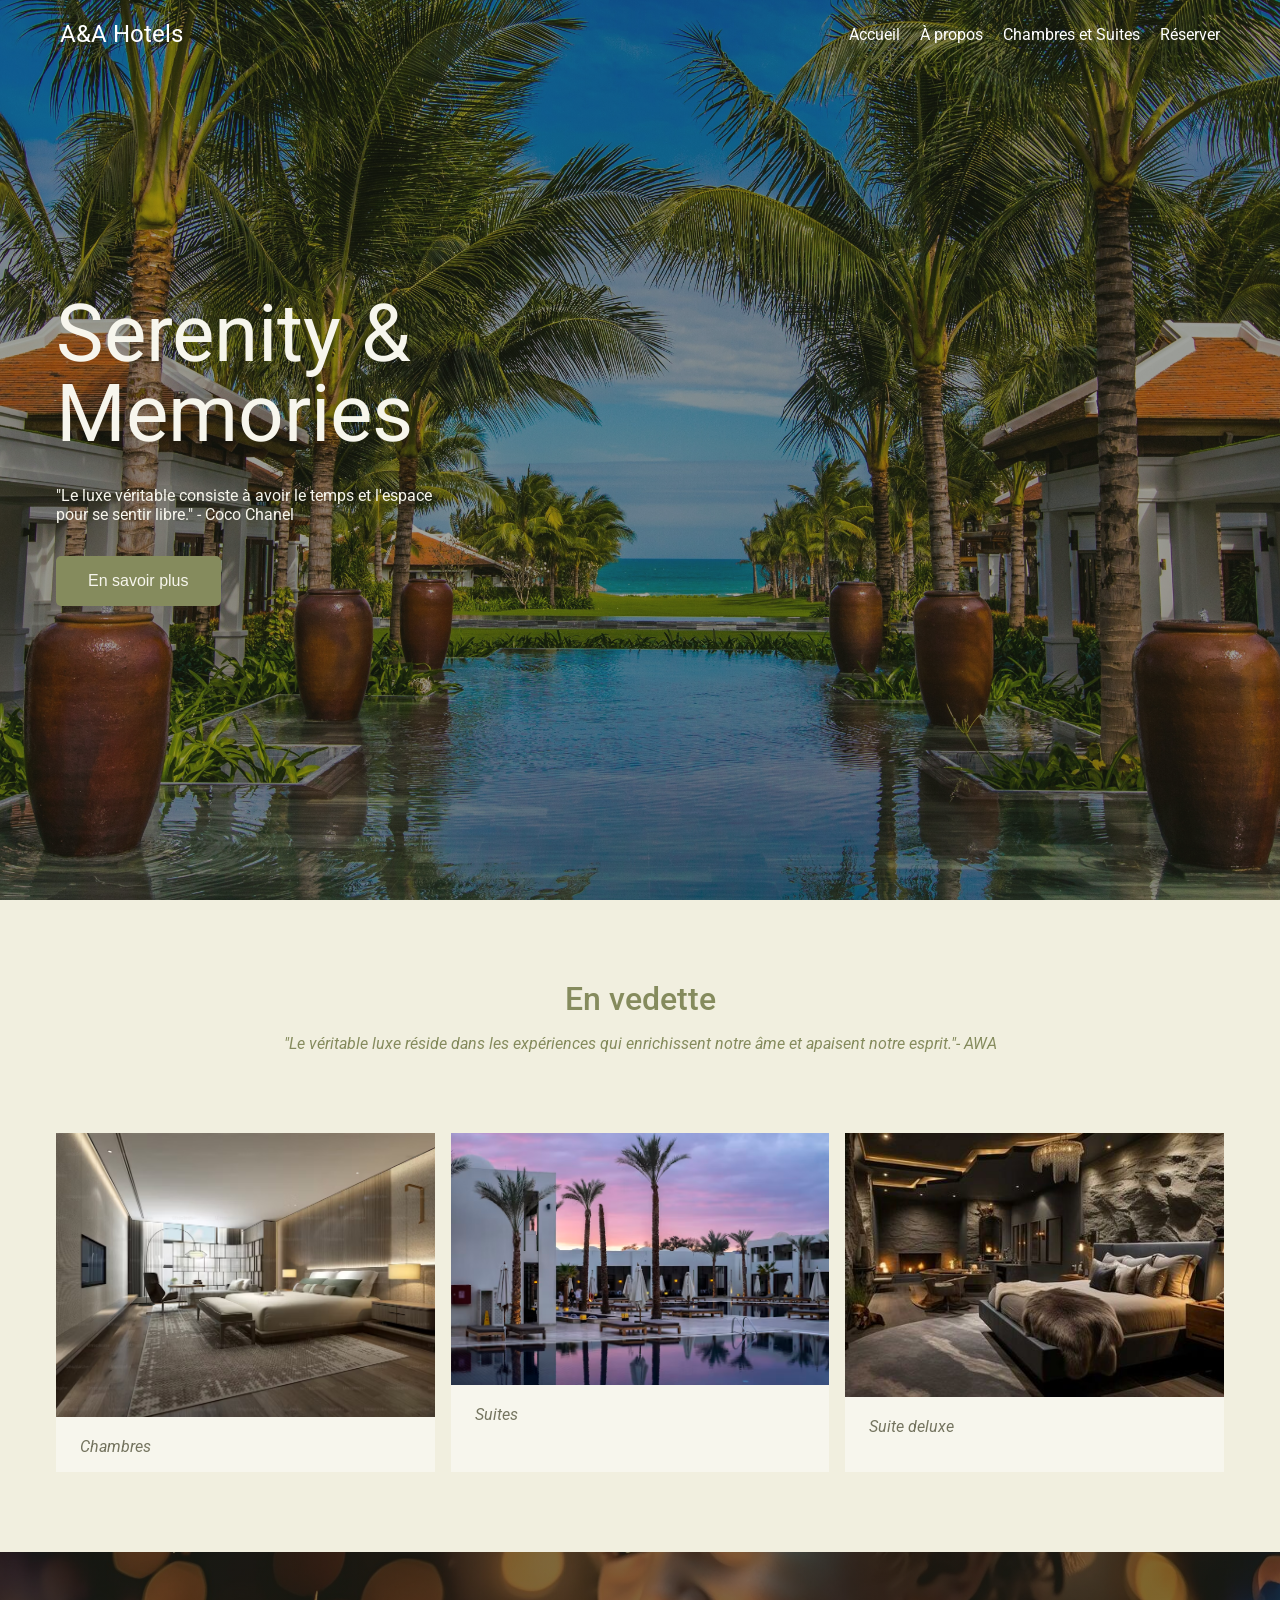
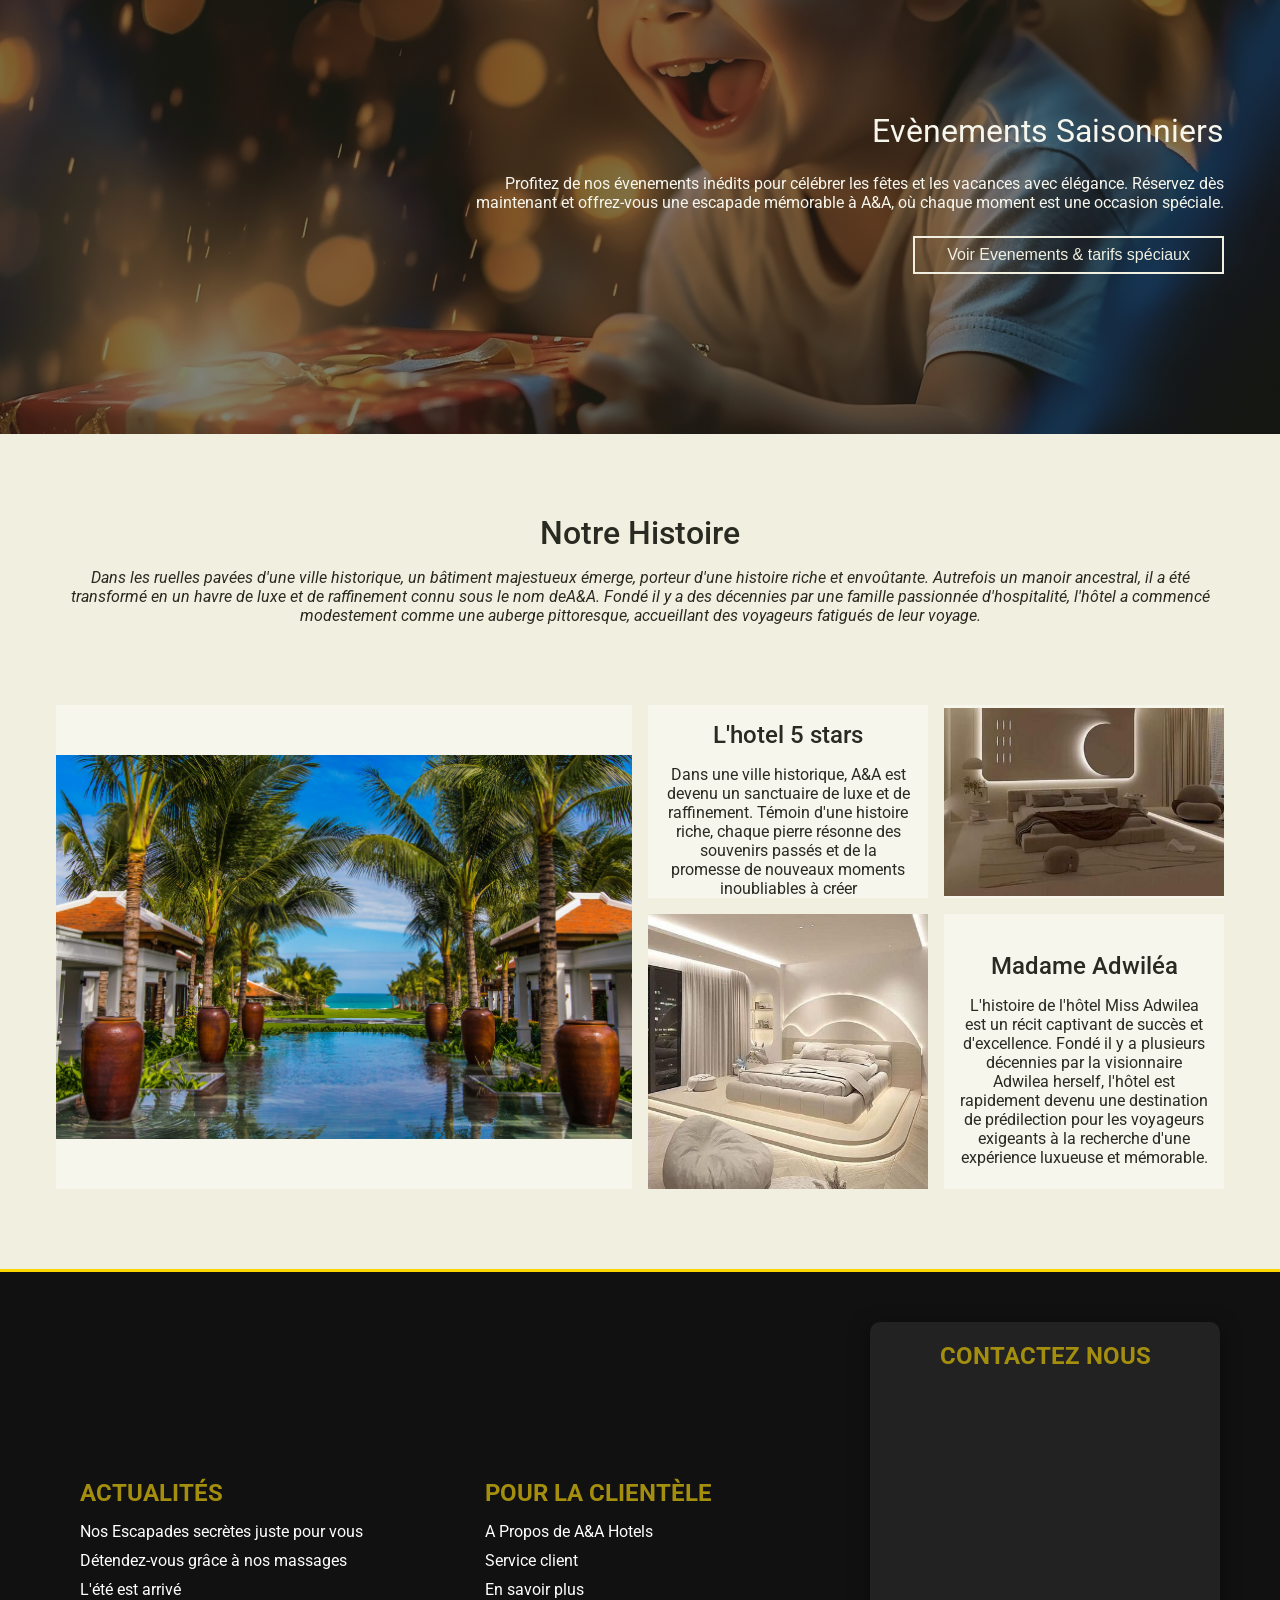
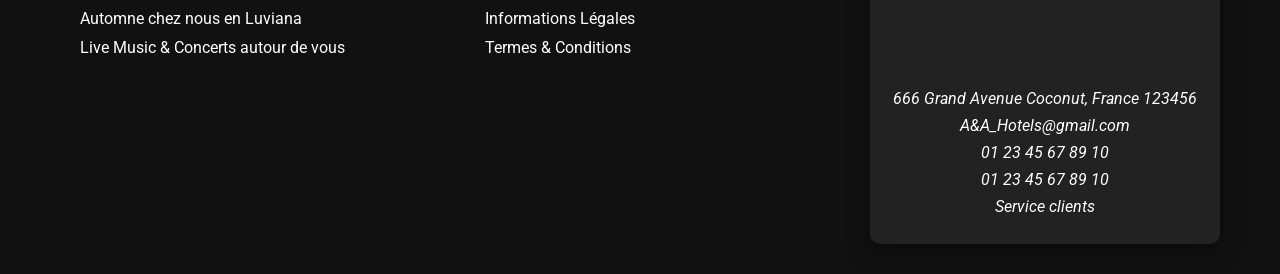
==== index.html @ d0a86e8e "Initial commit Co-authored-by: Copilot <223556219+Copilot@users.noreply.github.com>" ====
<!DOCTYPE html>
<html lang="fr">

<head>
    <meta charset="UTF-8" />
    <meta name="viewport" content="width=device-width, initial-scale=1.0" />
    <link rel="stylesheet" href="style.css" />

    <title>A&A Serene Hights Hotels</title>
</head>

<body>

<nav class="navbar">
<div class="container">
<div class="logo">A&A Hotels</div>
<ul class="menu">
<li><a href="index.html">Accueil</a></li>
<li><a href="A propos.html">À propos</a></li>
<li><a href="chambre.html">Chambres et Suites</a></li>
<li><a href="reservation.html">Réserver</a></li>

</ul>
<div class="burger" onclick="toggleMenu()">
<div class="line"></div>
<div class="line"></div>
<div class="line"></div>
</div>
</div>
</nav>

<div class="carousel">
<!-- Contenu du carrousel ici -->
</div>

<script>
// Toggle du menu burger
function toggleMenu() {
var menu = document.querySelector('.menu');
var burger = document.querySelector('.burger');
menu.classList.toggle('open');
burger.classList.toggle('open');
}

// Changement de style de la navigation lors du défilement
window.addEventListener('scroll', function() {
var navbar = document.querySelector('.navbar');
if (window.scrollY > 100) {
navbar.classList.add('fixed');
} else {
navbar.classList.remove('fixed');
}
});
</script>
        <header>
          <video class="header__video" autoplay muted loop playsinline preload="metadata" poster="photo/resort-pool.jpg" aria-hidden="true" tabindex="-1">
            <source src="video/362909_large.mp4" type="video/mp4" />
          </video>
          <div class="section__container">
            <div class="header__content">
              <h1> Serenity & Memories</h1>
              <p> "Le luxe véritable consiste à avoir le temps et l'espace pour se sentir libre." - Coco Chanel
              </p>
              <button>En savoir plus</button>
            </div>
          </div>
        </header>
    <section class="journey__container">
        <div class="section__container">
            <h2 class="section__title">En vedette </h2>
            <p class="section__subtitle">
                "Le véritable luxe réside dans les expériences qui enrichissent notre âme et apaisent notre esprit."<em>- AWA</em></p>
            <div class="journey__grid">
                <div class="country__card">
                    <img src="photo/hotel-room.avif" alt="country" />
                    <div class="country__name">
                        <i class="ri-map-pin-2-fill"></i>
                        <span>Chambres</span>
                    </div>
                </div>
               
                <div class="country__card">
                    <img src="photo/hotel-resort.avif" alt="country" />
                    <div class="country__name">
                        <i class="ri-map-pin-2-fill"></i>
                        <span>Suites</span>
                    </div>
                </div>
                <div class="country__card">
                    <img src="photo/hotel-deluxe-suite.jpg" alt="country" />
                    <div class="country__name">
                        <i class="ri-map-pin-2-fill"></i>
                        <span>Suite deluxe</span>
                    </div>
                </div>
            </div>
        </div>
    </section>
<!--Fin containers-->



    <!--Bannière Evenements-->
    <section class="banner__container">
        <div class="section__container">
            <div class="banner__content">
                <h2>Evènements Saisonniers</h2>
                <p>
                    Profitez de nos évenements inédits pour célébrer les fêtes et les vacances avec élégance. Réservez
                    dès
                    maintenant et offrez-vous une escapade mémorable à A&A, où chaque moment est une
                    occasion spéciale.
                </p>
                <button>Voir Evenements & tarifs spéciaux</button>
            </div>
        </div>
    </section>
     <!-- fin Bannière Evenements-->

<!--GRIDS-->
    <section class="display__container">
        <div class="section__container">
            <h2 class="section__title"> Notre Histoire </h2>
            <p class="section__subtitle">
                Dans les ruelles pavées d'une ville historique, un bâtiment majestueux émerge, porteur d'une histoire riche et envoûtante. Autrefois un manoir ancestral, il a été transformé en un havre de luxe et de raffinement connu sous le nom deA&A. Fondé il y a des décennies par une famille passionnée d'hospitalité, l'hôtel a commencé modestement comme une auberge pittoresque, accueillant des voyageurs fatigués de leur voyage.
            </p>
            <div class="display__grid">
                <div class="display__card grid-1">
                    <img src="photo/resort-pool.jpg" alt="grid" />
                </div>
                <div class="display__card">
                    <i class="ri-earth-line"></i>
                    <h4>L'hotel 5 stars</h4>
                    <p>Dans une ville historique, A&A est devenu un sanctuaire de luxe et de raffinement. Témoin d'une histoire riche, chaque pierre résonne des souvenirs passés et de la promesse de nouveaux moments inoubliables à créer</p>
                </div>
                <div class="display__card">
                    <img src="photo/seaside-resort.jpg" alt="grid" />
                </div>
                <div class="display__card">
                    <img src="photo/luxury-guest-room.jpg" alt="grid" />
                </div>
                <div class="display__card">
                    <i class="ri-road-map-line"></i>
                    <h4>Madame Adwiléa</h4>
                    <p>L'histoire de l'hôtel Miss Adwilea est un récit captivant de succès et d'excellence. Fondé il y a plusieurs décennies par la visionnaire Adwilea herself, l'hôtel est rapidement devenu une destination de prédilection pour les voyageurs exigeants à la recherche d'une expérience luxueuse et mémorable.</p>
                </div>
            </div>
        </div>
    </section>
    <!--FIN Grids-->
   
   

   
    <!--FOOTER-->
    <footer class="footer footer-custom">
        <div class="container">
            <div class="box">
                <h3>Actualités</h3>
                <ul>
                    <li>Nos Escapades secrètes juste pour vous</li>
                    <li>Détendez-vous grâce à nos massages</li>
                    <li>L'été est arrivé</li>
                    <li>Automne chez nous en Luviana </li>
                    <li>Live Music & Concerts autour de vous</li>
                </ul>
            </div>
            <div class="box">
                <h3>Pour la Clientèle</h3>
                <ul>
                    <li>A Propos de A&A Hotels</li>
                    <li>Service client</li>
                    <li>En savoir plus</li>
                    <li>Informations Légales</li>
                    <li>Termes & Conditions</li>
                </ul>
            </div>
            <div class="box contact-box">
                <h3>Contactez Nous</h3>
                <address>

                     <!--MAPS-->
            <section class="map top">
                <iframe
                    src="https://www.google.com/maps/embed?pb=!1m14!1m12!1m3!1d14131.036667732067!2d85.32395955!3d27.69383745!2m3!1f0!2f0!3f0!3m2!1i1024!2i768!4f13.1!5e0!3m2!1sen!2snp!4v1637755481449!5m2!1sen!2snp"
                    width="300px" height="300px" style="border:0;" allowfullscreen="" loading="lazy"></iframe>
            </section>

            <!--FIN MAPS-->
                    <ul>
                        <li>666 Grand Avenue Coconut, France 123456</li>
                        <li><i class="far fa-envelope"></i> A&A_Hotels@gmail.com</li>
                        <li><i class="far fa-phone-alt"></i> 01 23 45 67 89 10</li>
                        <li><i class="far fa-phone-alt"></i> 01 23 45 67 89 10</li>
                        <li><i class="far fa-comments"></i> Service clients</li>
                         
        
                    </ul>
                </address>
            </div>
        </div>
    </footer>
    <!--fin FOOTER-->
---- style.css ----
/*ALL& Root*/
 @import url("https://fonts.googleapis.com/css2?family=Roboto:ital,wght@0,400;0,500;0,700;1,500&display=swap");

 * {
  margin: 0;
  padding: 0;
  }
  
  body {
  font-family: Arial, sans-serif;
  }
  
  /* Styles pour la navigation */
  .navbar {
  position: fixed;
  top: 0;
  left: 0;
  width: 100%;
  background-color: transparent;
  padding: 20px 0;
  transition: background-color 0.3s ease;
  z-index: 999;
  }
  
  .navbar.fixed {
  background-color: rgba(0, 0, 0, 0.7); /* Fond de navigation transparent */
  }
  
  .container {
  display: flex;
  justify-content: space-between;
  align-items: center;
  max-width: 1200px;
  margin: 0 auto;
  padding: 0 20px;
  }
  
  .logo {
  color: #fff;
  font-size: 24px;
  }
  
  .menu {
  display: flex;
  list-style-type: none;
  }
  
  .menu li {
  margin-left: 20px;
  }
  
  .menu li a {
  color: #fff;
  text-decoration: none;
  transition: color 0.3s ease;
  }
  
  .menu li a:hover {
  color: #ffd700; /* Couleur dorée au survol */
  }
  
  /* Styles pour le menu burger */
  .burger {
  display: none; /* Masquer le menu burger par défaut */
  flex-direction: column;
  justify-content: space-between;
  width: 30px;
  height: 20px;
  cursor: pointer;
  }
  
  .line {
  width: 100%;
  height: 3px;
  background-color: #fff;
  transition: transform 0.3s ease;
  }
  
  /* Rotation des lignes pour le menu burger */
  .burger.open .line:nth-child(1) {
  transform: translateY(7px) rotate(45deg);
  }
  
  .burger.open .line:nth-child(2) {
  opacity: 0;
  }
  
  .burger.open .line:nth-child(3) {
  transform: translateY(-7px) rotate(-45deg);
  }
  
  /* Media query pour les appareils mobiles */
  @media screen and (max-width: 768px) {
  .menu {
  display: none; /* Masquer le menu principal sur les appareils mobiles */
  }
  
  .burger {
  display: flex; /* Afficher le menu burger sur les appareils mobiles */
  }
  
  .navbar.fixed {
  background-color: rgba(0, 0, 0, 0.9); /* Fond de navigation transparent */
  }
  
  .container {
  padding: 0 10px;
  }
  
  .menu {
  position: fixed;
  top: 0;
  left: 0;
  width: 100%;
  height: 100vh;
  flex-direction: column;
  background-color: rgba(0, 0, 0, 0.9);
  padding-top: 80px; /* Espacement pour éviter que le menu se superpose
  au haut de la page */
  z-index: 998; /* Assure que le menu burger s'affiche au-dessus du carrousel */
  transform: translateY(-100%);
  transition: transform 0.3s ease;
  }
  
  .menu.open {
  display: flex;
  transform: translateY(0);
  }
  
  .menu li {
  margin: 15px 0;
  }
  
  .menu li a {
  color: #fff;
  font-size: 18px;
  }
  }
  
 :root {
   --primary-color: #858b5d;
   --primary-color-dark: #5f6640;
   --secondary-color: #f1efdf;
   --text-dark: #292a22;
   --text-light: #74745f;
   --extra-light: #f7f6ed;

  --max-width: 1200px;
}

* {
  padding: 0;
  margin: 0;
  box-sizing: border-box;
}

/* fin ALL*/


/*Menu Burger*/
.nav {
    position: absolute;
    top: 100%;
    left: 0;
    width: 100%;
    background-color: #333;
    transform: translateY(-100%);
    transition: transform 0.3s ease-out;
  }
  
  .nav--open {
    transform: translateY(0);
  }
  
  .nav__list {
    list-style: none;
    padding: 0;
    margin: 0;
  }
  
  .nav__item {
    padding: 1rem;
    border-bottom: 1px solid #444;
  }
  
  .nav__link {
    color: #fff;
    text-decoration: none;
  }
  
  .burger-menu {
    position: absolute;
    top: 2rem;
    right: 2rem;
    width: 3rem;
    height: 3rem;
    background-color: transparent;
    border: none;
    cursor: pointer;
  }
  
  .burger-menu__line {
    display: block;
    width: 100%;
    height: 0.2rem;
    background-color: #333;
    margin: 0.5rem 0;
    transition: transform 0.3s ease-out, opacity 0.3s ease-out;
  }
  
  .burger-menu--open.burger-menu__line:nth-child(1) {
    transform: translateY(1rem) rotate(45deg);
  }
  
  .burger-menu--open.burger-menu__line:nth-child(2) {
    opacity: 0;
  }
  
  .burger-menu--open.burger-menu__line:nth-child(3) {
    transform: translateY(-1rem) rotate(-45deg);
  }
  
  @media (min-width: 640px) {
   .nav {
      position: static;
      width: auto;
      background-color: transparent;
      transform: none;
    }
  
   .nav__list {
      display: flex;
    }
  
   .nav__item {
      padding: 0 1rem;
      border-bottom: none;
    }
  
   .burger-menu {
      display: none;
    }
  }
  /*fin Menu Burger*/
 
.section__container {
  padding: 5rem 1rem;
  max-width: var(--max-width);
  margin: auto;
}

.section__title {
  font-size: 2rem;
  font-weight: 500;
  color: var(--primary-color);
  margin-bottom: 1rem;
  text-align: center;
}

.section__subtitle {
  font-size: 1rem;
  font-style: italic;
  color: var(--primary-color);
  margin-bottom: 5rem;
  text-align: center;
}

img {
  width: 100%;
}

body {
  font-family: "Roboto", sans-serif;
}




header {
  position: relative;
  overflow: hidden;
  isolation: isolate;
  height: 100vh;
  background: linear-gradient(135deg, #59613e, #89866b);
}

header::before {
  position: absolute;
  z-index: -1;
  background: rgba(35, 39, 27, 0.42);
  content: "";
  inset: 0;
}

.header__video {
  position: absolute;
  z-index: -2;
  width: 100%;
  height: 100%;
  object-fit: cover;
  inset: 0;
}

header .section__container {
  position: relative;
  z-index: 1;
  height: 100%;
  display: flex;
  align-items: center;
  justify-content: center;
  
}

.header__content {
  display: flex;
  flex-direction: column;
  align-items: center;
  gap: 2rem;
  color: var(--extra-light);
  
}

.header__content h1 {
  font-size: 5rem;
  font-weight: 400;
  line-height: 5rem;
}

.header__content p {
  text-align: center;
}

.header__content button {
  padding: 1rem 2rem;
  outline: none;
  border: none;
  border-radius: 5px;
  background-color: var(--primary-color);
  color: var(--extra-light);
  font-size: 1rem;
  cursor: pointer;
  transition: 0.3s;
  
  
}

.header__content button:hover {
  background-color: var(--primary-color-dark);
}
header .section__container {
  height: 100%;
  display: flex;
  align-items: center;
  justify-content: center;
 
}

.header__content {
  display: flex;
  flex-direction: column;
  align-items: center;
  gap: 2rem;
  color: var(--extra-light);
  
}

.header__content h1 {
  font-size: 5rem;
  font-weight: 400;
  line-height: 5rem;
}

.header__content p {
  text-align: center;
}

.header__content button {
  padding: 1rem 2rem;
  outline: none;
  border: none;
  border-radius: 5px;
  background-color: var(--primary-color);
  color: var(--extra-light);
  font-size: 1rem;
  cursor: pointer;
  transition: 0.3s;
}

.header__content button:hover {
  background-color: var(--primary-color-dark);
}

.journey__container {
  background-color: var(--secondary-color);
}

.journey__grid {
  display: grid;
  grid-template-columns: repeat(2, 1fr);
  gap: 1rem;
}

.country__card {
  background-color: var(--extra-light);
}

.country__name {
  padding: 1rem;
  text-align: left;
  display: flex;
  align-items: center;
  gap: 0.5rem;
  color: var(--text-light);
  cursor: pointer;
}

.country__name i {
  font-size: 1.2rem;
}

.country__name span {
  font-style: italic;
}

.banner__container {
  background:
    linear-gradient(rgba(35, 39, 27, 0.58), rgba(35, 39, 27, 0.58)),
    url("photo/souandresantana-kid-7998674_1920.jpg") center / cover no-repeat;
}

.banner__container .section__container {
  padding: 10rem 1rem;
  display: flex;
  justify-content: center;
}

.banner__content {
  display: flex;
  align-items: center;
  flex-direction: column;
  gap: 1.5rem;
  text-align: center;
  color: var(--extra-light);
}

.banner__content h2 {
  font-size: 2rem;
  font-weight: 400;
}

.banner__content button {
  padding: 0.5rem 2rem;
  outline: none;
  border: 2px solid var(--secondary-color);
  background-color: transparent;
  color: var(--secondary-color);
  font-size: 1rem;
  cursor: pointer;
}

.display__container {
  background-color: var(--secondary-color);
}

.display__container :is(.section__title, .section__subtitle) {
  color: var(--text-dark);
}

.display__grid {
  display: grid;
  grid-template-columns: repeat(2, 1fr);
  gap: 1rem;
}

.display__card {
  display: flex;
  align-items: center;
  justify-content: center;
  flex-direction: column;
  gap: 0.5rem;
  background-color: var(--extra-light);
  text-align: center;
}

.display__card i {
  font-size: 2rem;
  color: var(--primary-color);
}

.display__card h4 {
  font-size: 1rem;
  font-weight: 500;
  padding: 0 1rem;
  color: var(--text-dark);
}

.display__card p {
  font-size: 0.8rem;
  padding: 0 1rem;
  color: var(--text-dark);
}

.display__grid .grid-1 {
  grid-area: 1/1/3/3;
}


@media (min-width: 640px) {
  .nav__links {
    display: flex;
  }

  header .section__container {
    justify-content: flex-start;
  }

  .header__content {
    max-width: 400px;
    align-items: flex-start;
  }

  .header__content p {
    text-align: left;
  }

  .journey__grid {
    grid-template-columns: repeat(3, 1fr);
    gap: 1rem;
  }

  .display__grid {
    grid-template-columns: repeat(4, 1fr);
  }

  .display__card {
    gap: 0;
  }

  .display__card i {
    font-size: 1.75rem;
  }

  .display__card h4 {
    font-size: 1rem;
  }

  .display__card p {
    font-size: 0.7rem;
  }
}

@media (min-width: 786px) {
  .banner__container .section__container {
    justify-content: flex-end;
  }

  .banner__content {
    align-items: flex-end;
    text-align: right;
    max-width: 800px;
  }

  .display__card {
    gap: 0.5rem;
  }

  .display__card i {
    font-size: 2.5rem;
  }

  .display__card p {
    font-size: 0.8rem;
  }
}

@media (min-width: 1024px) {
  .display__card {
    gap: 1rem;
  }

  .display__card i {
    font-size: 3rem;
  }

  .display__card h4 {
    font-size: 1.5rem;
  }

  .display__card p {
    font-size: 1rem;
  }
}

/************************footer****************/
.footer-custom {
background-color: #111; /* Couleur de fond du footer */
color: #fff; /* Couleur du texte */
padding: 30px 0; /* Espacement intérieur du footer */
font-family: 'Roboto', sans-serif; /*
Police de caractère */
border-top: 3px solid #ffd700; /* Bordure dorée en haut */
}

.footer-custom .container {
display: flex;
justify-content: space-between;
flex-wrap: wrap;
max-width: 1200px; /* Largeur maximale du footer */
margin: 0 auto; /* Centrage horizontal */
}

.footer-custom .box {
flex: 1;
padding: 0 20px; /* Espacement intérieur de chaque boîte */
max-width: 350px; /* Largeur maximale de chaque boîte */
}

.footer-custom .box h3 {
margin-top: 0; /* Supprimer la marge supérieure du titre */
font-size: 24px; /* Taille de police du titre */
color: #a48e0e; /* Couleur dorée */
text-transform: uppercase; /* Convertir le texte en majuscules */
margin-bottom: 15px; /* Espacement en bas du titre */
}

.footer-custom .box ul {
list-style-type: none; /* Supprimer les puces de la liste */
padding: 0;
}

.footer-custom .box ul li {
margin-bottom: 10px;
font-size: 16px; /* Taille de police des éléments */
}

.footer-custom .contact-box {
text-align: center; /* Centrer le contenu de la boîte de contact */
background-color: #222; /* Couleur de fond de la boîte de contact */
padding: 20px; /* Espacement intérieur de la boîte de contact */
border-radius: 10px; /* Coins arrondis */
margin-top: 20px; /* Espacement entre la boîte de contact et les
autres boîtes */
box-shadow: 0px 5px 20px rgba(0, 0, 0, 0.5); /* Ombre légère noire */
}

.footer-custom .contact-box ul li {
margin-bottom: 8px;
font-size: 16px; /* Taille de police des éléments de contact */
}

.footer-custom .contact-box h3 {
font-size: 24px; /* Taille de police du titre de la boîte de contact */
color: #a48e0e; /* Couleur dorée */
}

/* Media query pour les écrans jusqu'à 460px de largeur */
@media screen and (max-width: 460px) {
.footer-custom .box {
padding: 0;
margin-bottom: 20px;
max-width: none;
text-align: center; /* Centrage du contenu dans les boîtes */
}
.footer-custom .contact-box {
padding: 15px; /* Espacement intérieur réduit */
}
.footer-custom .box h3,
.footer-custom .contact-box h3 {
font-size: 18px; /* Taille de police du titre réduite */
}
.footer-custom .box ul li,
.footer-custom .contact-box ul li {
font-size: 14px; /* Taille de police des éléments réduite */
}
}
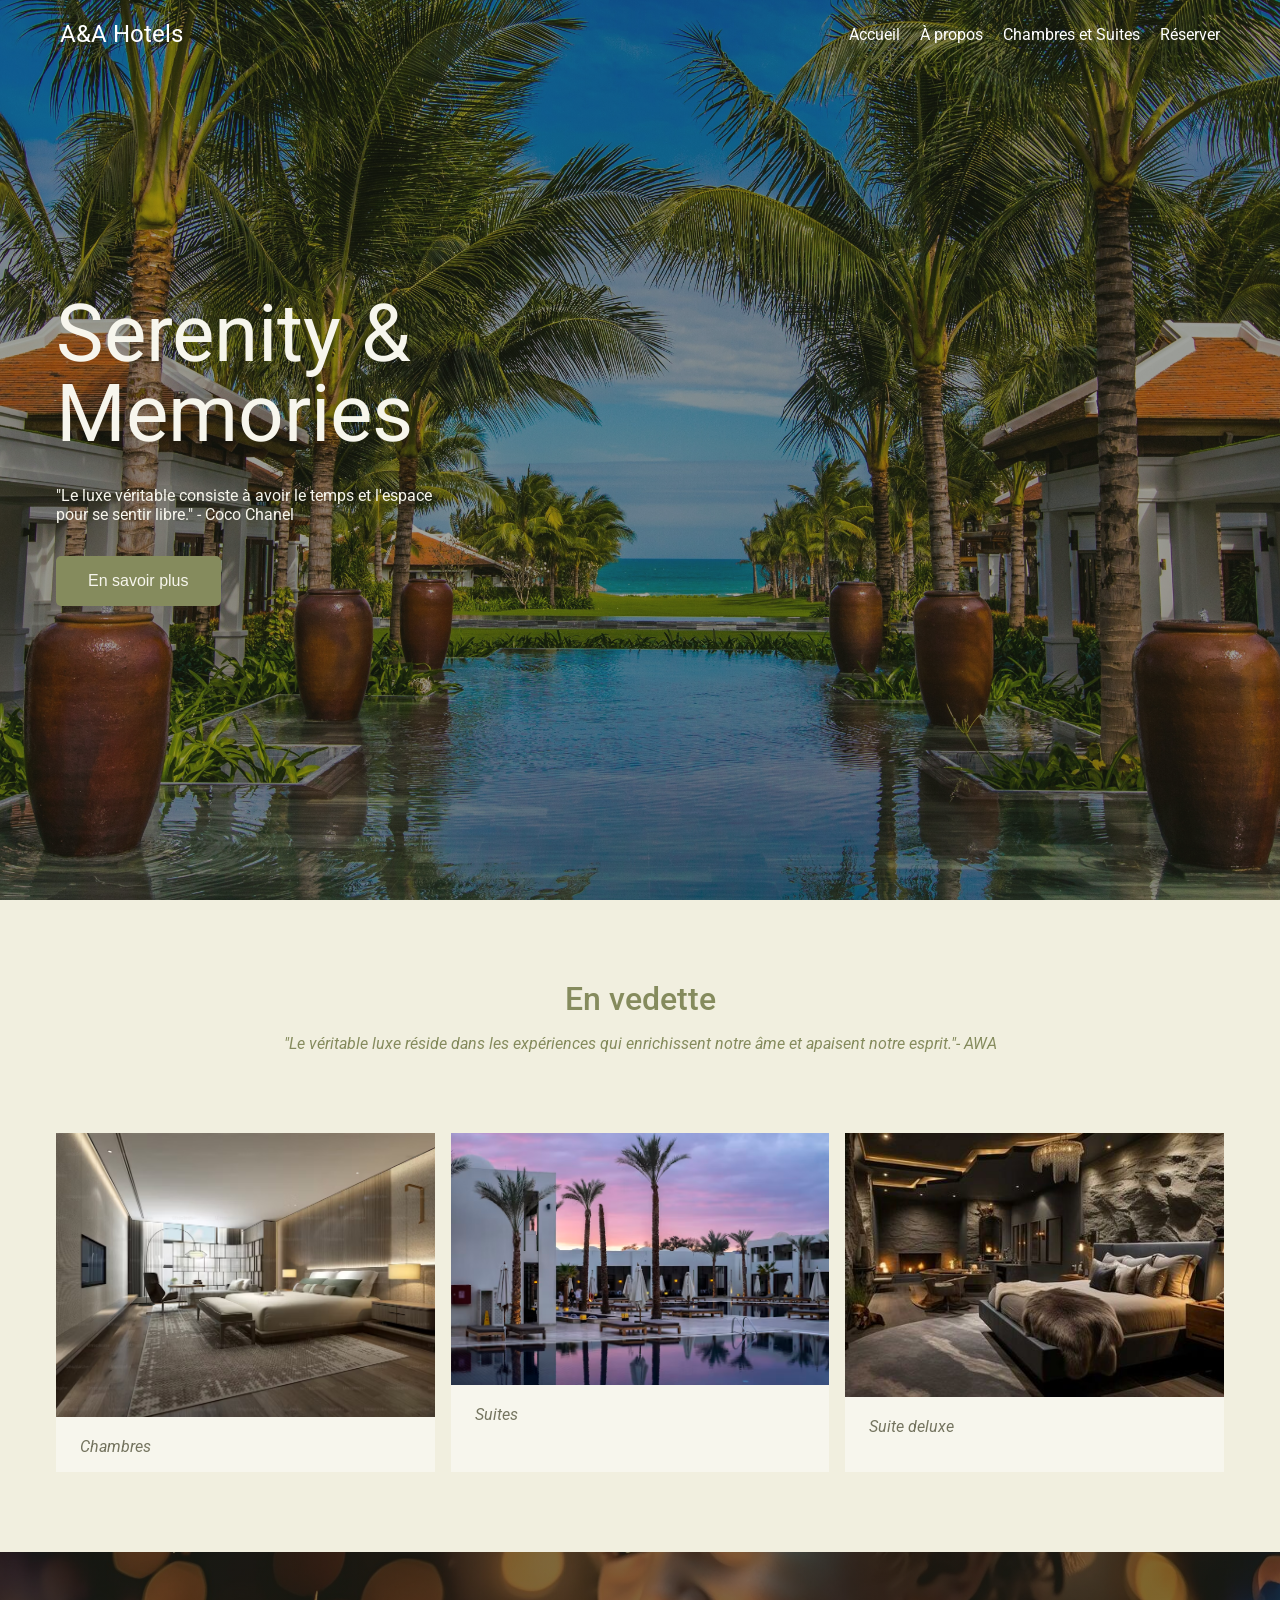
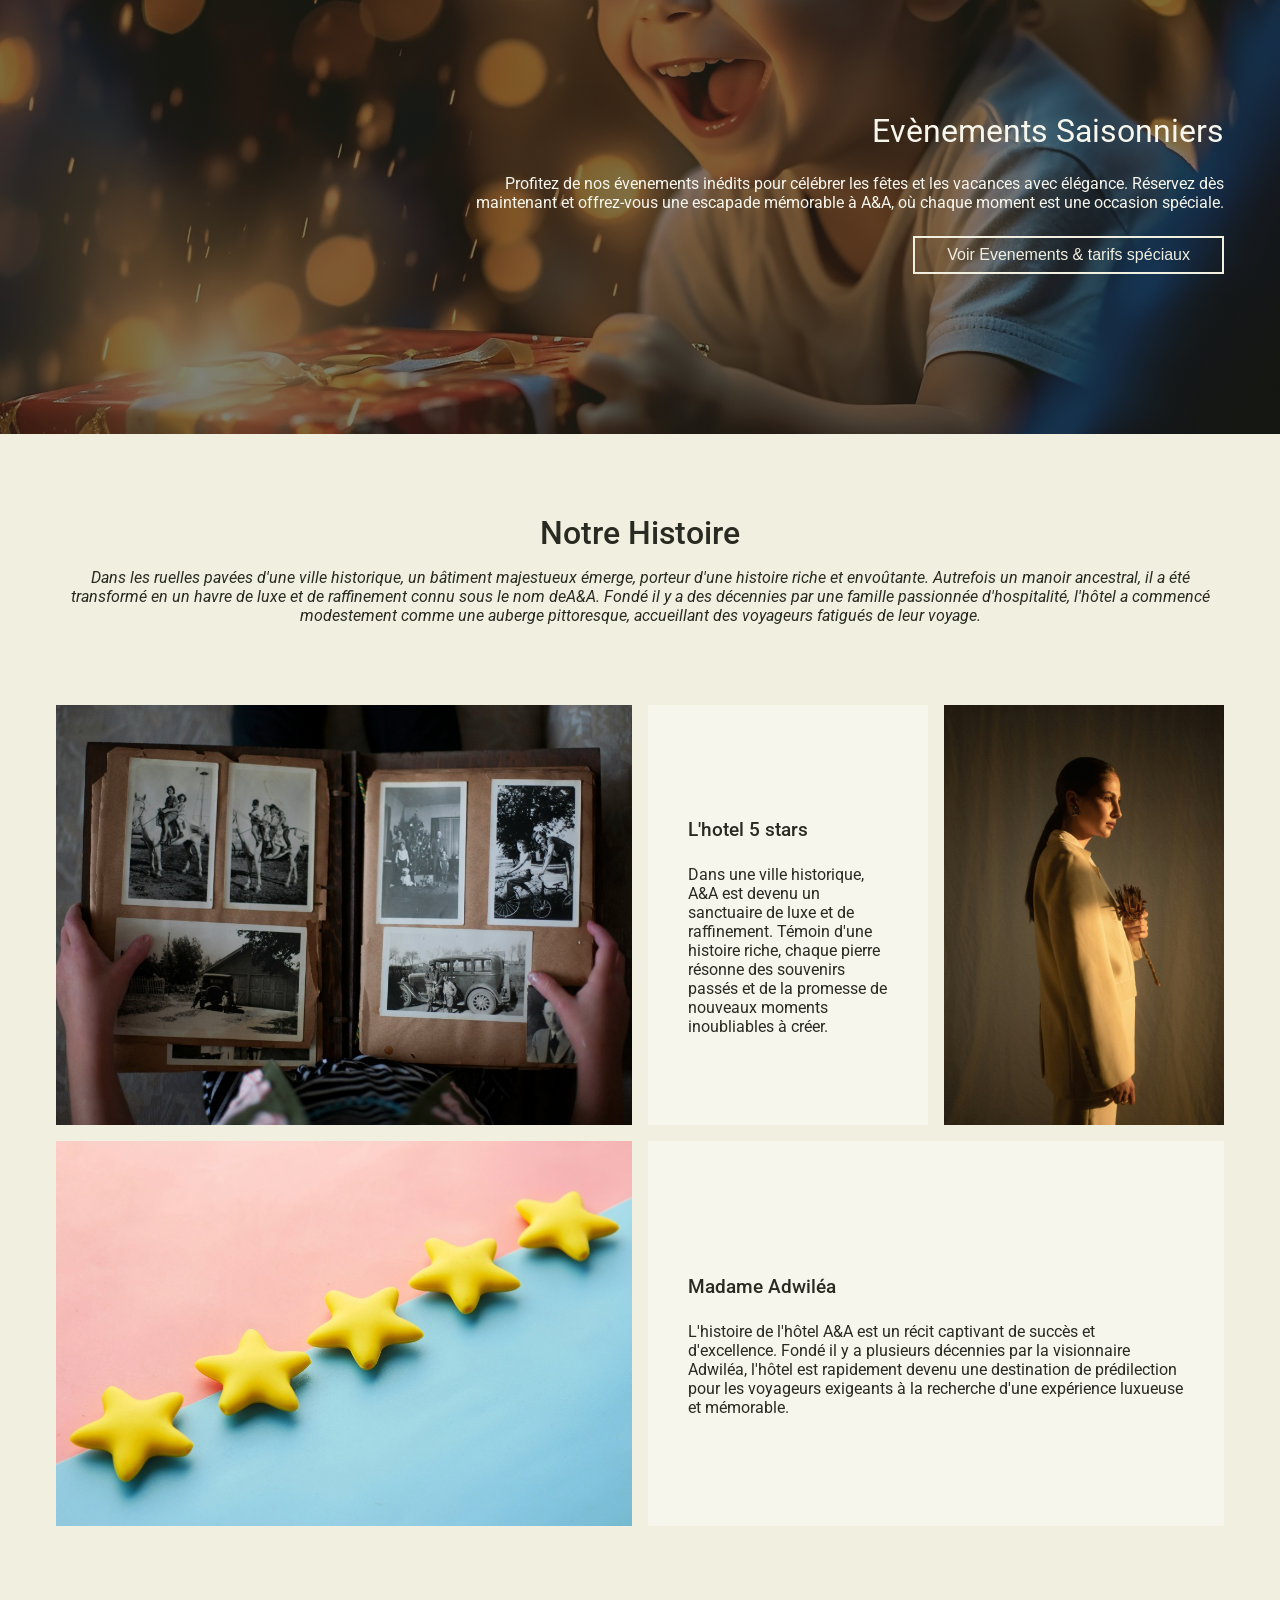
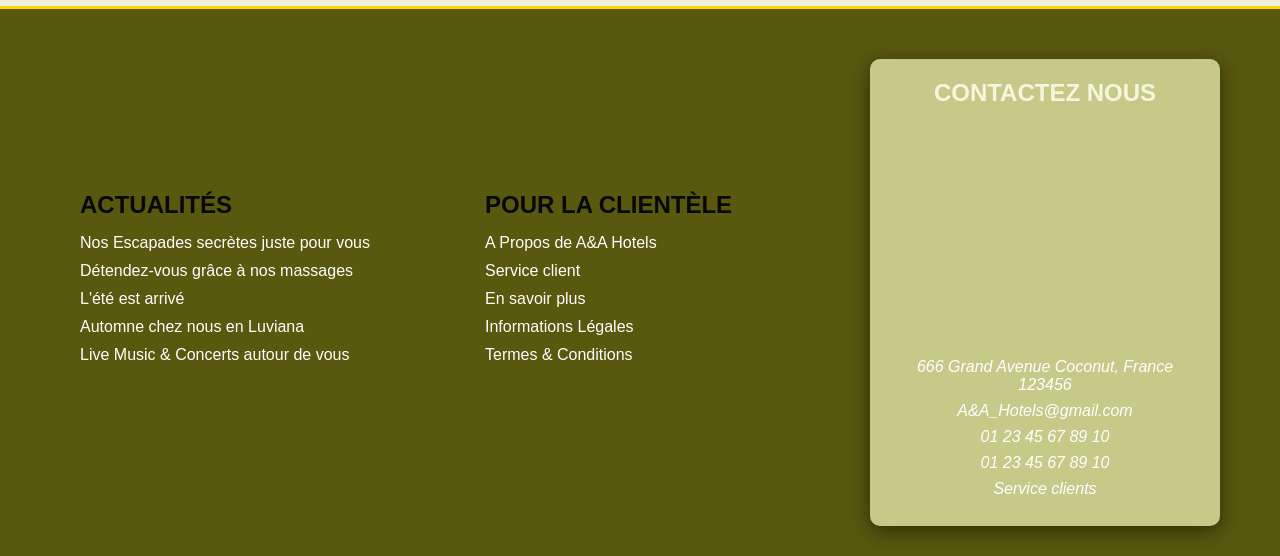
==== commit 99d766fd: "Deleting old unecessary pictures,and ergonomy." ====
--- a/index.html
+++ b/index.html
@@ -5,6 +5,7 @@
     <meta charset="UTF-8" />
     <meta name="viewport" content="width=device-width, initial-scale=1.0" />
     <link rel="stylesheet" href="style.css" />
+    <link rel="stylesheet" href="footer.css" />
 
     <title>A&A Serene Hights Hotels</title>
 </head>
@@ -124,25 +125,25 @@
             <p class="section__subtitle">
                 Dans les ruelles pavées d'une ville historique, un bâtiment majestueux émerge, porteur d'une histoire riche et envoûtante. Autrefois un manoir ancestral, il a été transformé en un havre de luxe et de raffinement connu sous le nom deA&A. Fondé il y a des décennies par une famille passionnée d'hospitalité, l'hôtel a commencé modestement comme une auberge pittoresque, accueillant des voyageurs fatigués de leur voyage.
             </p>
-            <div class="display__grid">
-                <div class="display__card grid-1">
-                    <img src="photo/resort-pool.jpg" alt="grid" />
-                </div>
-                <div class="display__card">
+            <div class="display__grid story-grid">
+                <div class="display__card grid-1 story-image-card">
+                    <img src="photo/notre-histoire.jpg" alt="Notre histoire" />
+                </div>
+                <div class="display__card story-text-card">
                     <i class="ri-earth-line"></i>
                     <h4>L'hotel 5 stars</h4>
-                    <p>Dans une ville historique, A&A est devenu un sanctuaire de luxe et de raffinement. Témoin d'une histoire riche, chaque pierre résonne des souvenirs passés et de la promesse de nouveaux moments inoubliables à créer</p>
-                </div>
-                <div class="display__card">
-                    <img src="photo/seaside-resort.jpg" alt="grid" />
-                </div>
-                <div class="display__card">
-                    <img src="photo/luxury-guest-room.jpg" alt="grid" />
-                </div>
-                <div class="display__card">
-                    <i class="ri-road-map-line"></i>
+                    <p>Dans une ville historique, A&A est devenu un sanctuaire de luxe et de raffinement. Témoin d'une histoire riche, chaque pierre résonne des souvenirs passés et de la promesse de nouveaux moments inoubliables à créer.</p>
+                </div>
+                <div class="display__card story-image-card">
+                    <img src="photo/madame-adwilea.jpg" alt="Madame Adwiléa" />
+                </div>
+                <div class="display__card story-image-card">
+                    <img src="photo/five-stars.jpg" alt="Étoiles" />
+                </div>
+                <div class="display__card story-text-card">
+                    <i class="ri-user-heart-line"></i>
                     <h4>Madame Adwiléa</h4>
-                    <p>L'histoire de l'hôtel Miss Adwilea est un récit captivant de succès et d'excellence. Fondé il y a plusieurs décennies par la visionnaire Adwilea herself, l'hôtel est rapidement devenu une destination de prédilection pour les voyageurs exigeants à la recherche d'une expérience luxueuse et mémorable.</p>
+                    <p>L'histoire de l'hôtel A&A est un récit captivant de succès et d'excellence. Fondé il y a plusieurs décennies par la visionnaire Adwiléa, l'hôtel est rapidement devenu une destination de prédilection pour les voyageurs exigeants à la recherche d'une expérience luxueuse et mémorable.</p>
                 </div>
             </div>
         </div>
--- a/style.css
+++ b/style.css
@@ -504,6 +504,40 @@
   grid-area: 1/1/3/3;
 }
 
+.story-grid {
+  grid-template-columns: repeat(2, minmax(0, 1fr));
+}
+
+.story-grid .display__card {
+  min-height: 220px;
+  overflow: hidden;
+}
+
+.story-grid .story-image-card img {
+  width: 100%;
+  height: 100%;
+  object-fit: cover;
+  display: block;
+}
+
+.story-grid .story-text-card {
+  padding: 2rem 1.5rem;
+  text-align: left;
+  align-items: flex-start;
+}
+
+.story-grid .story-text-card h4 {
+  margin: 0.5rem 0;
+  font-size: 1.2rem;
+}
+
+.story-grid .story-text-card p {
+  text-align: left;
+}
+
+.story-grid .grid-1 {
+  grid-column: 1 / -1;
+}
 
 @media (min-width: 640px) {
   .nav__links {
@@ -546,6 +580,36 @@
 
   .display__card p {
     font-size: 0.7rem;
+  }
+
+  .story-grid {
+    grid-template-columns: repeat(4, minmax(0, 1fr));
+  }
+
+  .story-grid .grid-1 {
+    grid-column: 1 / span 2;
+    grid-row: 1;
+    min-height: 360px;
+  }
+
+  .story-grid .story-text-card:first-of-type {
+    grid-column: 3;
+    grid-row: 1;
+  }
+
+  .story-grid .story-image-card:nth-of-type(3) {
+    grid-column: 4;
+    grid-row: 1;
+  }
+
+  .story-grid .story-image-card:nth-of-type(4) {
+    grid-column: 1 / span 2;
+    grid-row: 2;
+  }
+
+  .story-grid .story-text-card:last-of-type {
+    grid-column: 3 / span 2;
+    grid-row: 2;
   }
 }
 
--- a/footer.css
+++ b/footer.css
@@ -0,0 +1,91 @@
+.footer-custom {
+  background-color: rgb(88, 88, 15);
+  color: #fff;
+  padding: 30px 0;
+  font-family: "Segoe UI", Tahoma, Geneva, Verdana, sans-serif;
+  border-top: 3px solid #ffd700;
+}
+
+.footer-custom .container {
+  display: flex;
+  justify-content: space-between;
+  flex-wrap: wrap;
+  max-width: 1200px;
+  margin: 0 auto;
+  padding: 0 20px;
+}
+
+.footer-custom .box {
+  flex: 1 1 220px;
+  max-width: 350px;
+  padding: 0 20px;
+}
+
+.footer-custom .box h3 {
+  margin: 0 0 15px;
+  font-size: 24px;
+  color: #080808;
+  text-transform: uppercase;
+}
+
+.footer-custom .box ul {
+  list-style: none;
+  padding: 0;
+}
+
+.footer-custom .box ul li {
+  margin-bottom: 10px;
+  font-size: 16px;
+}
+
+.footer-custom .contact-box {
+  margin-top: 20px;
+  padding: 20px;
+  border-radius: 10px;
+  background-color: #c5ca89;
+  box-shadow: 0 5px 20px rgba(0, 0, 0, 0.5);
+  text-align: center;
+}
+
+.footer-custom .contact-box h3 {
+  color: #f6f6dd;
+}
+
+.footer-custom .contact-box ul li {
+  margin-bottom: 8px;
+}
+
+.footer-custom .contact-box .map {
+  margin-bottom: 1rem;
+}
+
+.footer-custom .contact-box .map iframe {
+  display: block;
+  width: 100%;
+  max-width: 300px;
+  height: 220px;
+  margin: 0 auto;
+}
+
+@media screen and (max-width: 460px) {
+  .footer-custom .box {
+    max-width: none;
+    margin-bottom: 20px;
+    padding: 0;
+    text-align: center;
+  }
+
+  .footer-custom .contact-box {
+    padding: 15px;
+  }
+
+  .footer-custom .box h3,
+  .footer-custom .contact-box h3 {
+    font-size: 18px;
+  }
+
+  .footer-custom .box ul li,
+  .footer-custom .contact-box ul li {
+    font-size: 14px;
+  }
+}
